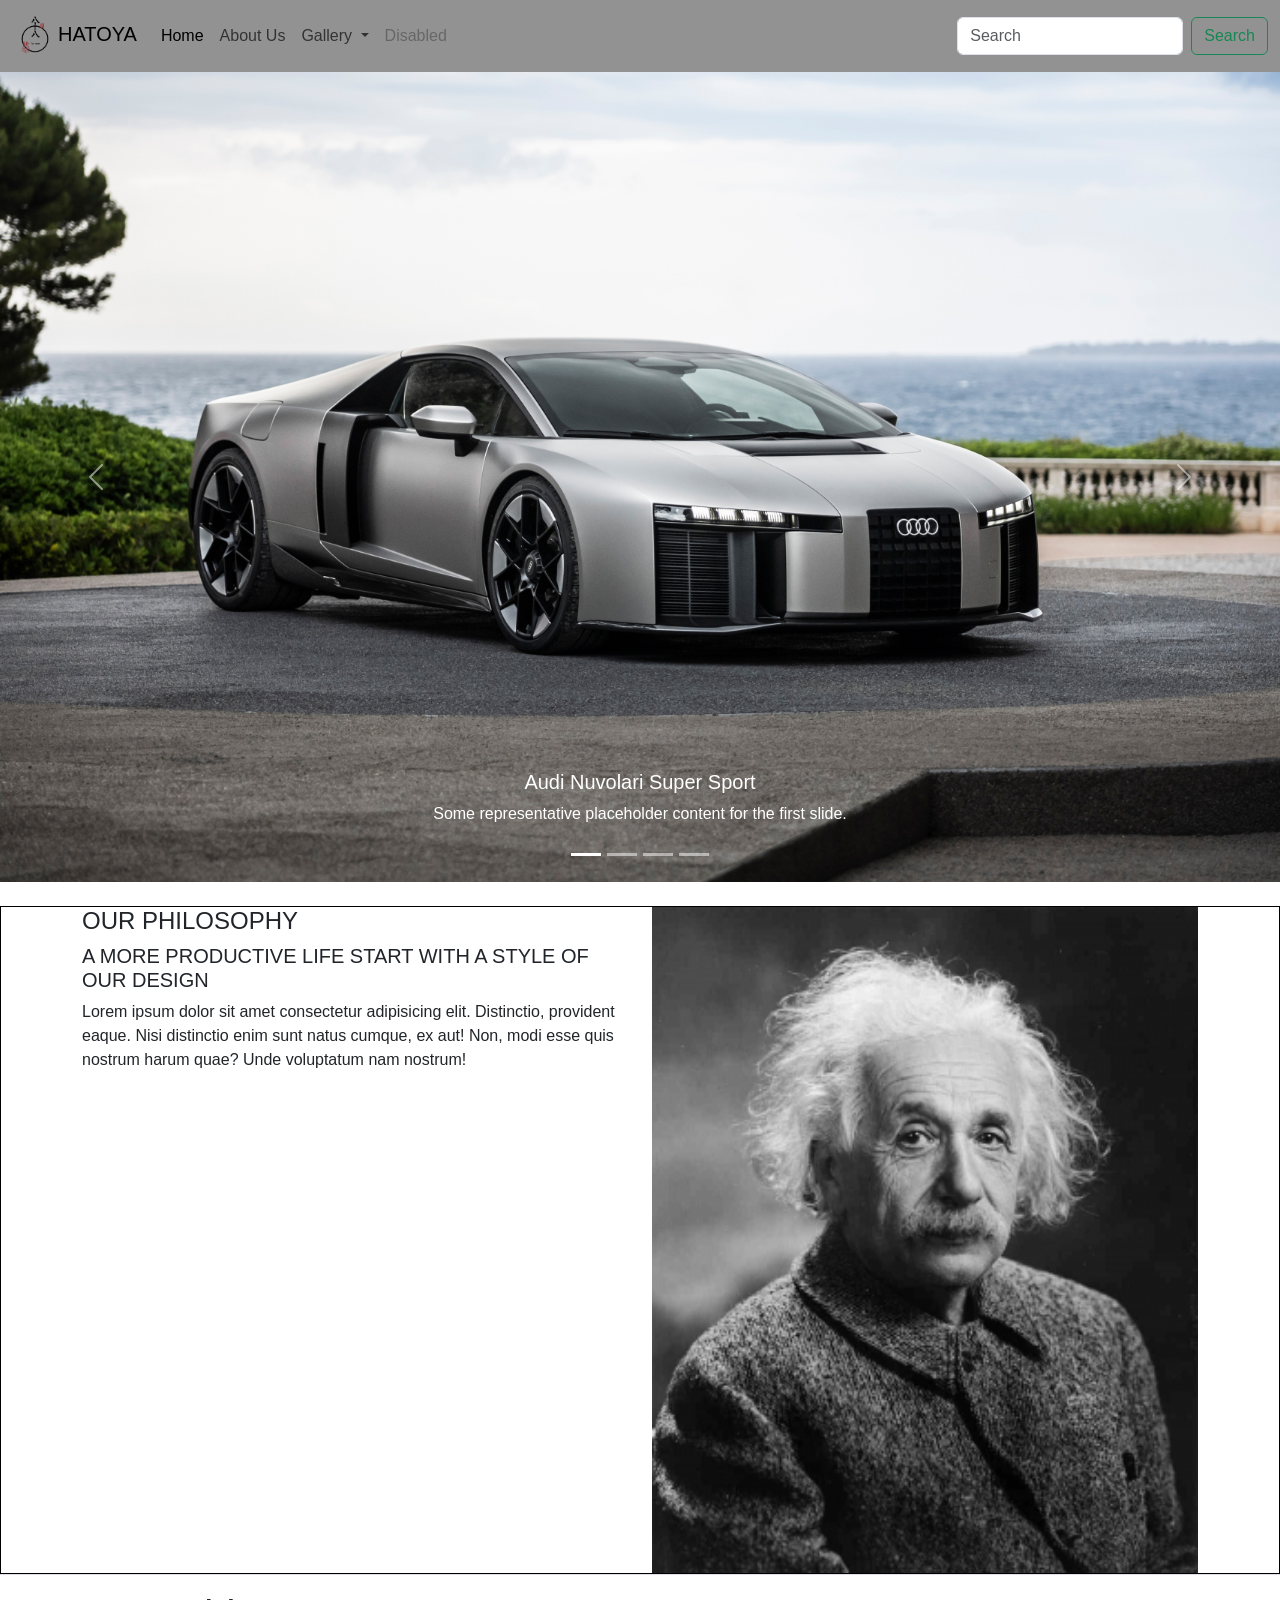
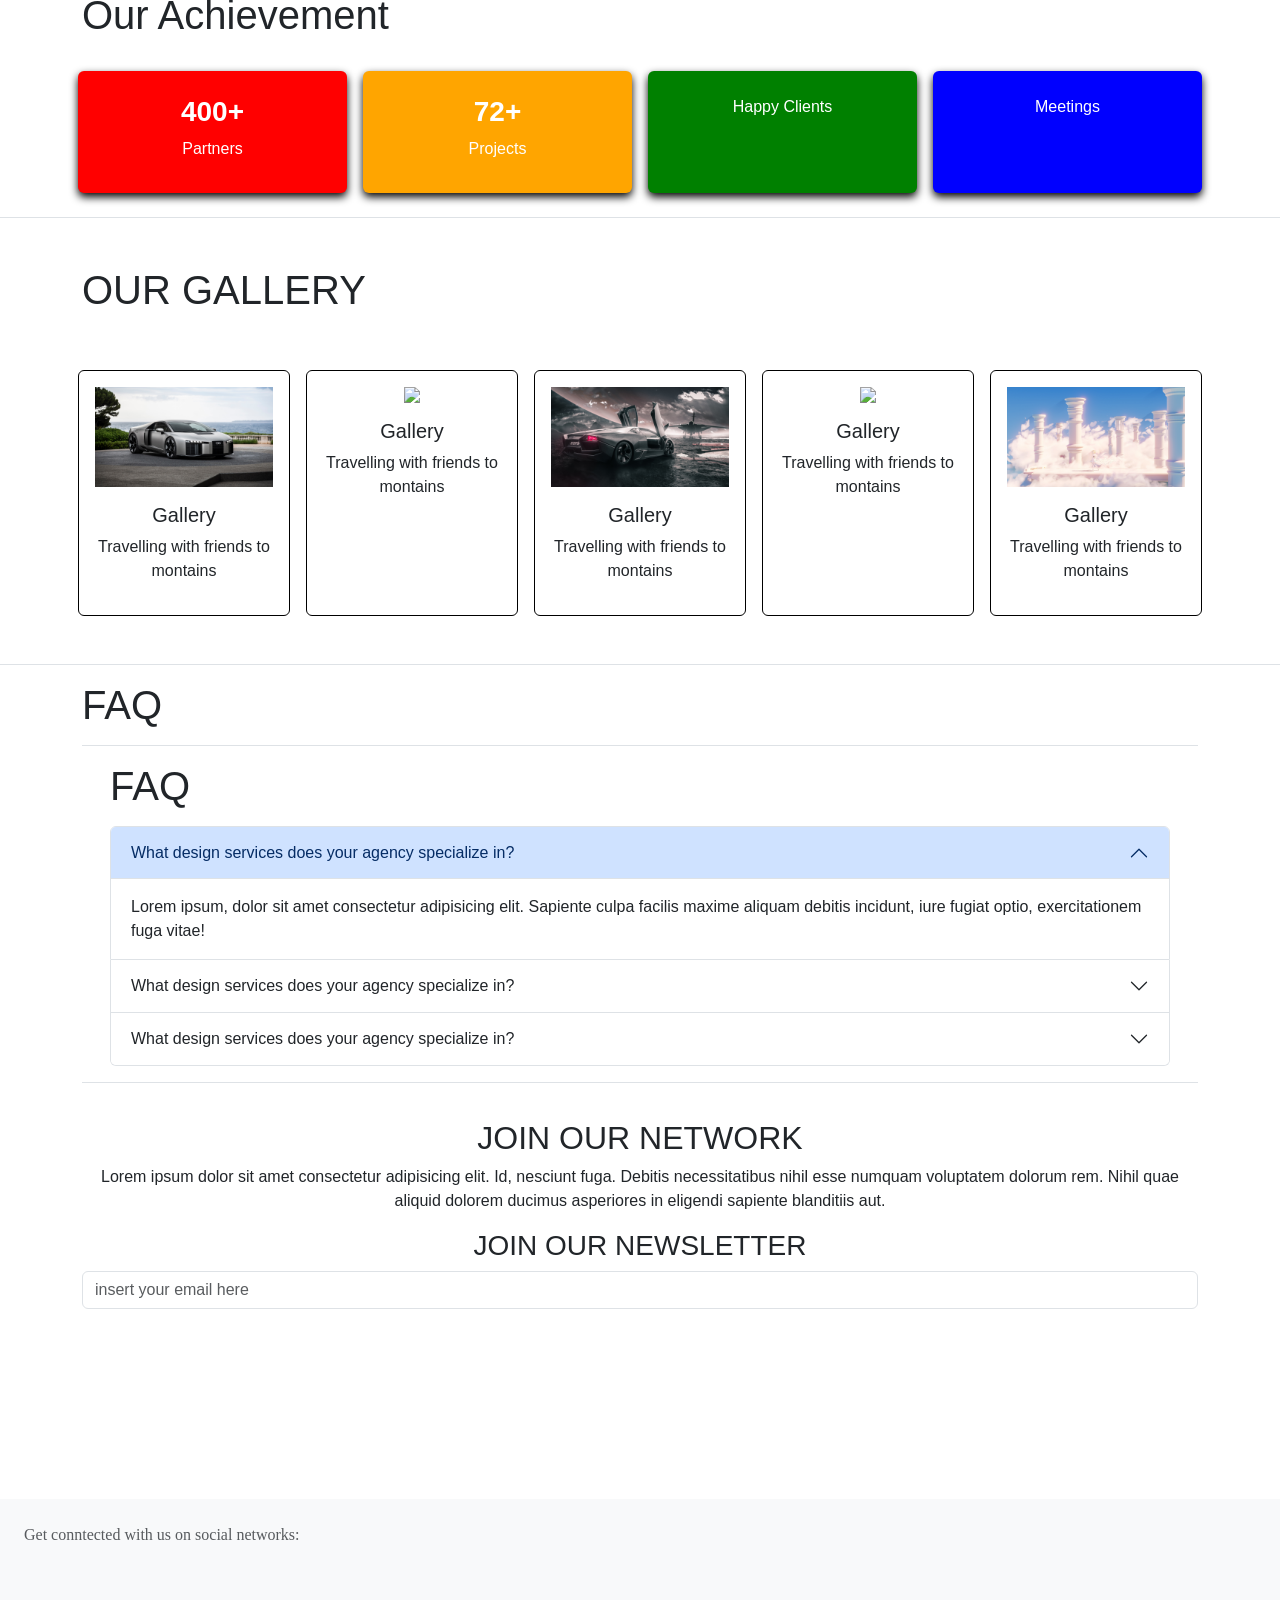
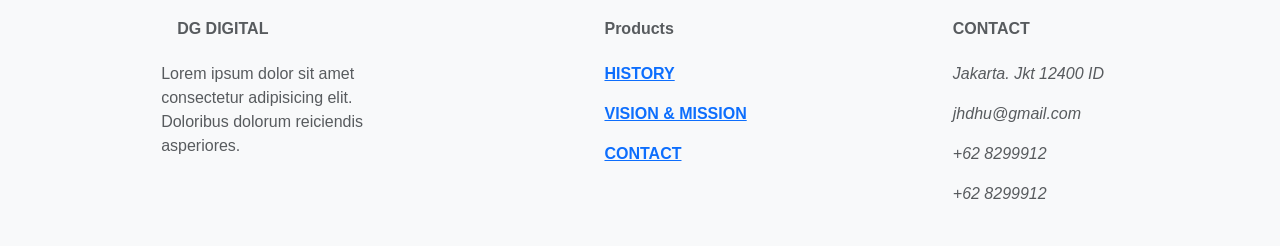
==== Project-CompanyProfile-Bootstrap/index.html @ 3f8c7342 "Add files via upload first commit bootstraps ppkdju" ====
<!doctype html>
<html lang="en">
  <head>
    <meta charset="UTF-8" />
    <meta name="viewport" content="width=device-width, initial-scale=1.0" />
    <title>Hatoya</title>
    <link
      rel="stylesheet"
      href="https://cdn.jsdelivr.net/npm/bootstrap@5.3.8/dist/css/bootstrap.min.css"
    />
    <link rel="icon" href="image/Hatoya_Logo-removebg-preview.png" />
    <link rel="stylesheet" href="CSS/style.css" />
    <script
      src="https://kit.fontawesome.com/2e8c644617.js"
      crossorigin="anonymous"
    ></script>
    <style>
      @import url('https://fonts.googleapis.com/css2?family=Geist+Pixel&display=swap');
    </style>
  </head>

  <body>
    <!-- Navbar -->
    <section>
      <nav class="bg-color navbar navbar-expand-lg sticky-top">
        <div class="container-fluid">
          <a class="navbar-brand" href="#"
            ><img
              src="image/Hatoya_Logo-removebg-preview.png"
              width="46px"
              alt=""
            />HATOYA</a
          >
          <button
            class="navbar-toggler"
            type="button"
            data-bs-toggle="collapse"
            data-bs-target="#navbarSupportedContent"
            aria-controls="navbarSupportedContent"
            aria-expanded="false"
            aria-label="Toggle navigation"
          >
            <span class="navbar-toggler-icon"></span>
          </button>
          <div class="collapse navbar-collapse" id="navbarSupportedContent">
            <ul class="navbar-nav me-auto mb-2 mb-lg-0">
              <li class="nav-item">
                <a class="nav-link active" aria-current="page" href="#">Home</a>
              </li>
              <li class="nav-item">
                <a class="nav-link" href="#">About Us</a>
              </li>
              <li class="nav-item dropdown">
                <a
                  class="nav-link dropdown-toggle"
                  href="#"
                  role="button"
                  data-bs-toggle="dropdown"
                  aria-expanded="false"
                >
                  Gallery
                </a>
                <ul class="dropdown-menu">
                  <li><a class="dropdown-item" href="#">History</a></li>
                  <li>
                    <a class="dropdown-item" href="#">Vision and Mission</a>
                  </li>
                  <li><hr class="dropdown-divider" /></li>
                  <li>
                    <a class="dropdown-item" href="#">Something else here</a>
                  </li>
                </ul>
              </li>
              <li class="nav-item">
                <a class="nav-link disabled" aria-disabled="true">Disabled</a>
              </li>
            </ul>
            <form class="d-flex" role="search">
              <input
                class="form-control me-2"
                type="search"
                placeholder="Search"
                aria-label="Search"
              />
              <button class="btn btn-outline-success" type="submit">
                Search
              </button>
            </form>
          </div>
        </div>
      </nav>
    </section>

    <!-- Coursel -->
    <section>
      <div id="carouselExampleCaptions" class="carousel slide">
        <div class="carousel-indicators">
          <button
            type="button"
            data-bs-target="#carouselExampleCaptions"
            data-bs-slide-to="0"
            class="active"
            aria-current="true"
            aria-label="Slide 1"
          ></button>
          <button
            type="button"
            data-bs-target="#carouselExampleCaptions"
            data-bs-slide-to="1"
            aria-label="Slide 2"
          ></button>
          <button
            type="button"
            data-bs-target="#carouselExampleCaptions"
            data-bs-slide-to="2"
            aria-label="Slide 3"
          ></button>
          <button
            type="button"
            data-bs-target="#carouselExampleCaptions"
            data-bs-slide-to="3"
            aria-label="Slide 4"
          ></button>
        </div>
        <div class="carousel-inner">
          <div class="carousel-item active">
            <img
              src="image/audi-nuvolari-super-3840x2160-26704.jpg"
              class="d-sm-block d-none w-100"
              alt="..."
            />
            <img
              src="image/bugatti-chiron-3840x2160-24117.jpg"
              class="d-block d-md-none w-100"
            />
            <div class="carousel-caption d-none d-md-block">
              <h5>Audi Nuvolari Super Sport</h5>
              <p>
                Some representative placeholder content for the first slide.
              </p>
            </div>
          </div>
          <div class="carousel-item">
            <img
              src="image/lamborghini-reventon-jet-fighter-3840x2160-73.jpg"
              class="d-sm-block d-none w-100"
              alt="..."
            />
            <div class="carousel-caption d-none d-md-block">
              <h5>Bugatti Chiron Super Sport</h5>
              <p>
                Some representative placeholder content for the second slide.
              </p>
            </div>
          </div>
          <div class="carousel-item">
            <img
              src="image/porsche-911-targa-4-3840x2160-26745.jpg"
              class="d-block w-100"
              alt="..."
            />
            <div class="carousel-caption d-none d-md-block">
              <h5>Porsche 911 Targa 4 GTS</h5>
              <p>
                Some representative placeholder content for the third slide.
              </p>
            </div>
          </div>
          <div class="carousel-item">
            <img
              src="image/lamborghini-reventon-jet-fighter-3840x2160-73.jpg"
              class="d-block w-100"
              alt="..."
            />
            <div class="carousel-caption d-none d-md-block">
              <h5>Lamborghini Reventon Jet Fighter</h5>
              <p>
                Some representative placeholder content for the third slide.
              </p>
            </div>
          </div>
        </div>
        <button
          class="carousel-control-prev"
          type="button"
          data-bs-target="#carouselExampleCaptions"
          data-bs-slide="prev"
        >
          <span class="carousel-control-prev-icon" aria-hidden="true"></span>
          <span class="visually-hidden">Previous</span>
        </button>
        <button
          class="carousel-control-next"
          type="button"
          data-bs-target="#carouselExampleCaptions"
          data-bs-slide="next"
        >
          <span class="carousel-control-next-icon" aria-hidden="true"></span>
          <span class="visually-hidden">Next</span>
        </button>
      </div>
    </section>
    <br />

    <!-- Cards -->
    <!-- <div class="col-12">
       <div class="row row-cols-1 row-cols-md-2 g-md-4">
         <div class="col">
           <div class="card" >
             <img
               src="image/audi-nuvolari-super-3840x2160-26704.jpg"
               class="card-img-top"
               alt="..."
             />
             <div class="card-body">
               <h5 class="card-title">Audi Nuvolari Super Sport</h5>
               <p class="card-text">
                 This is a longer card with supporting text below as a natural
                 lead-in to additional content. This content is a little bit
                 longer.
               </p>
             </div>
           </div>
         </div>
         <div class="col">
           <div class="card" >
             <img
               src="image/bugatti-chiron-3840x2160-24117.jpg"
               class="card-img-top"
               alt="..."
             />
             <div class="card-body">
               <h5 class="card-title">Bugatti Chiron Super Sport</h5>
               <p class="card-text">
                 This is a longer card with supporting text below as a natural
                 lead-in to additional content. This content is a little bit
                 longer.
               </p>
             </div>
           </div>
         </div>
         <div class="col">
           <div class="card" >
             <img
               src="image/porsche-911-targa-4-3840x2160-26745.jpg"
               class="card-img-top"
               alt="..."
             />
             <div class="card-body">
               <h5 class="card-title">Porsche 911 Targa 4 GTS</h5>
               <p class="card-text">
                 This is a longer card with supporting text below as a natural
                 lead-in to additional content.
               </p>
             </div>
           </div>
         </div>
         <div class="col">
           <div class="card" >
             <img
               src="image/lamborghini-reventon-jet-fighter-3840x2160-73.jpg"
               class="card-img-top"
               alt="..."
             />
             <div class="card-body">
               <h5 class="card-title">Lamborghini Reventon Jet Fighter</h5>
               <p class="card-text">
                 This is a longer card with supporting text below as a natural
                 lead-in to additional content.
               </p>
             </div>
           </div>
         </div>
       </div>
     </div>
    <br /> -->

    <!-- Pylosophy -->
    <section>
      <div id="pilosopi" class="col-12 border border-black">
        <div class="container">
          <div class="row">
            <div class="col-6">
              <h4>OUR PHILOSOPHY</h4>
              <h5>A MORE PRODUCTIVE LIFE START WITH A STYLE OF OUR DESIGN</h5>
              <p>
                Lorem ipsum dolor sit amet consectetur adipisicing elit.
                Distinctio, provident eaque. Nisi distinctio enim sunt natus
                cumque, ex aut! Non, modi esse quis nostrum harum quae? Unde
                voluptatum nam nostrum!
              </p>
            </div>
            <div class="col-6">
              <img src="image/Albert Enstein.jpg" class="w-100" />
            </div>
          </div>
        </div>
      </div>
    </section>

    <!-- partner -->
    <section>
      <div class="col-12 p-3 border-top border-bottom">
        <div class="container">
          <div class="row">
            <div class="col-12 mb-3">
              <h1>Our Achievement</h1>
            </div>
            <div class="box-team-1 col-md rounded m-md-2 my-2">
              <h3><i class="fa fa-user"></i></h3>
              <h3 class="counter-item" style="--target: 400"></h3>
              <p>Partners</p>
            </div>
            <div class="box-team-2 col-md rounded m-md-2 my-2">
              <h3><i class="fa fa-check"></i></h3>
              <h3 class="counter-item" style="--target: 72"></h3>
              <p>Projects</p>
            </div>
            <div class="box-team-3 col-md rounded m-md-2 my-2">
              <h3><i class="fa fa-smile-o"></i></h3>
              <h3></h3>
              <p>Happy Clients</p>
            </div>
            <div class="box-team-4 col-md rounded m-md-2 my-2">
              <h3><i class="fa fa-coffee"></i></h3>
              <h3></h3>
              <p>Meetings</p>
            </div>
          </div>
        </div>
      </div>
    </section>

    <!-- Gallery -->
    <section>
      <div id="gallery" class="col-12 my-5">
        <div class="container">
          <div class="row">
            <div class="col-12 mb-5">
              <h1>OUR GALLERY</h1>
            </div>
            <div
              class="col-md col-sm-4 my-md-0 my-2 mx-sm-2 p-3 border border-black rounded text-center"
              data-bs-toggle="modal"
              style="cursor: pointer"
              data-bs-target="#gallery1"
            >
              <img
                src="image/audi-nuvolari-super-3840x2160-26704.jpg"
                class="w-100 mb-3"
              />
              <h5>Gallery</h5>
              <p>Travelling with friends to montains</p>
            </div>

            <div
              class="col-md col-sm-4 my-md-0 my-2 mx-sm-2 p-3 border border-black rounded text-center"
              data-bs-toggle="modal"
              style="cursor: pointer"
              data-bs-target="#exampleModal"
            >
              <img
                src="image/bugatti-chiron-3840x2160-24117.jpg"
                class="w-100 mb-3"
              />
              <h5>Gallery</h5>
              <p>Travelling with friends to montains</p>
              <!-- <button type="button" class="btn btn-primary" data-bs-toggle="modal" data-bs-target="exampleModal"></button> -->
            </div>

            <div
              class="col-md col-sm-4 my-md-0 my-2 mx-sm-2 p-3 border border-black rounded text-center"
              data-bs-toggle="modal"
              style="cursor: pointer"
              data-bs-target="#exampleModal"
            >
              <img
                src="image/lamborghini-reventon-jet-fighter-3840x2160-73.jpg"
                class="w-100 mb-3"
              />
              <h5>Gallery</h5>
              <p>Travelling with friends to montains</p>
            </div>

            <div
              class="col-md col-sm-4 my-md-0 my-2 mx-sm-2 p-3 border border-black rounded text-center"
              data-bs-toggle="modal"
              style="cursor: pointer"
              data-bs-target="#exampleModal"
            >
              <img
                src="image/porsche-911-targa-4-3840x2160-26745.jpg"
                class="w-100 mb-3"
              />
              <h5>Gallery</h5>
              <p>Travelling with friends to montains</p>
            </div>

            <div
              class="col-md col-sm-4 my-md-0 my-2 mx-sm-2 p-3 border border-black rounded text-center"
              data-bs-toggle="modal"
              style="cursor: pointer"
              data-bs-target="#exampleModal"
            >
              <img
                src="image/genshin-impact-lumine-5k-8k-3840x2160-5163.jpg"
                class="w-100 mb-3"
              />
              <h5>Gallery</h5>
              <p>Travelling with friends to montains</p>
            </div>

            <!-- Modal -->
            <div
              class="modal fade"
              id="gallery1"
              tabindex="-1"
              aria-labelledby="exampleModalLabel"
              aria-hidden="true"
            >
              <div class="modal-dialog">
                <div class="modal-content">
                  <div class="modal-header">
                    <h1 class="modal-title fs-5" id="exampleModalLabel">
                      Genshin Impact
                    </h1>
                    <button
                      type="button"
                      class="btn-close"
                      data-bs-dismiss="modal"
                      aria-label="Close"
                    ></button>
                  </div>
                  <div class="modal-body">
                    <img
                      src="image/audi-nuvolari-super-3840x2160-26704.jpg"
                      class="w-100 mb-3"
                    />
                  </div>
                  <div class="modal-footer">
                    <button
                      type="button"
                      class="btn btn-secondary"
                      data-bs-dismiss="modal"
                    >
                      Close
                    </button>
                    <button type="button" class="btn btn-primary">
                      Save changes
                    </button>
                  </div>
                </div>
              </div>
            </div>
          </div>
        </div>
      </div>
    </section>

    <div class="col-12 p-3 border-top border-buttom">
      <div class="container">
        <div class="row">
          <h1 class="mb-3">FAQ</h1>
          <div class="accordion" id="faqAccordion">
            <!-- accordion 1 -->
            <div class="col-12 p-3 border-top border-bottom">
              <div class="container">
                <div class="row">
                  <h1 class="mb-3">FAQ</h1>
                  <!-- ID Utama: faqAccordion -->
                  <div class="accordion" id="faqAccordion">
                    <!-- accordion 1 -->
                    <div class="accordion-item">
                      <h2 class="accordion-header" id="header1">
                        <!-- data-bs-target harus pakai # dan mengarah ke id kontennya -->
                        <button
                          class="accordion-button"
                          type="button"
                          data-bs-toggle="collapse"
                          data-bs-target="#collapse1"
                          aria-expanded="true"
                          aria-controls="collapse1"
                        >
                          What design services does your agency specialize in?
                        </button>
                      </h2>
                      <!-- Tag h2 ditutup dulu di atas, baru konten collapse ditaruh di bawahnya -->
                      <div
                        id="collapse1"
                        class="accordion-collapse collapse show"
                        aria-labelledby="header1"
                        data-bs-parent="#faqAccordion"
                      >
                        <div class="accordion-body">
                          Lorem ipsum, dolor sit amet consectetur adipisicing
                          elit. Sapiente culpa facilis maxime aliquam debitis
                          incidunt, iure fugiat optio, exercitationem fuga
                          vitae!
                        </div>
                      </div>
                    </div>

                    <!-- accordion 2 -->
                    <div class="accordion-item">
                      <h2 class="accordion-header" id="header2">
                        <button
                          class="accordion-button collapsed"
                          type="button"
                          data-bs-toggle="collapse"
                          data-bs-target="#collapse2"
                          aria-expanded="false"
                          aria-controls="collapse2"
                        >
                          What design services does your agency specialize in?
                        </button>
                      </h2>
                      <div
                        id="collapse2"
                        class="accordion-collapse collapse"
                        aria-labelledby="header2"
                        data-bs-parent="#faqAccordion"
                      >
                        <div class="accordion-body">
                          Lorem ipsum, dolor sit amet consectetur adipisicing
                          elit. Sapiente culpa facilis maxime aliquam debitis
                          incidunt, iure fugiat optio, exercitationem fuga
                          vitae!
                        </div>
                      </div>
                    </div>

                    <!-- accordion 3 -->
                    <div class="accordion-item">
                      <h2 class="accordion-header" id="header3">
                        <button
                          class="accordion-button collapsed"
                          type="button"
                          data-bs-toggle="collapse"
                          data-bs-target="#collapse3"
                          aria-expanded="false"
                          aria-controls="collapse3"
                        >
                          What design services does your agency specialize in?
                        </button>
                      </h2>
                      <div
                        id="collapse3"
                        class="accordion-collapse collapse"
                        aria-labelledby="header3"
                        data-bs-parent="#faqAccordion"
                      >
                        <div class="accordion-body">
                          Lorem ipsum, dolor sit amet consectetur adipisicing
                          elit. Sapiente culpa facilis maxime aliquam debitis
                          incidunt, iure fugiat optio, exercitationem fuga
                          vitae!
                        </div>
                      </div>
                    </div>
                  </div>
                </div>
              </div>
            </div>
            <!-- accordion 3 end -->
          </div>
        </div>
      </div>
    </div>

    <section>
      <div class="col-12 parallax text-center">
        <div class="container">
          <div class="row">
            <h2>JOIN OUR NETWORK</h2>
            <p>
              Lorem ipsum dolor sit amet consectetur adipisicing elit. Id,
              nesciunt fuga. Debitis necessitatibus nihil esse numquam
              voluptatem dolorum rem. Nihil quae aliquid dolorem ducimus
              asperiores in eligendi sapiente blanditiis aut.
            </p>
          </div>
          <div class="col-md-12 offset-m-3">
            <form action="" method="post" name="mail">
              <h3>JOIN OUR NEWSLETTER</h3>
              <input
                type="text"
                class="form-control"
                placeholder="insert your email here"
              />
            </form>
          </div>
        </div>
      </div>
    </section>

    <footer class="text-center text-lg-start bg-body-tertiary text-muted">
      <section
        class="d-flex justify-content-center justify-content-lg-between p-4 border-buttom"
      >
        <div class="me-5 d-none d-lg-block">
          <span style="font-family: monserrat"
            >Get conntected with us on social networks:</span
          >
        </div>
        <div>
          <a
            href="https://www.facebook.com"
            class="me-4 text-reset text-decoration-none"
          >
            <i class="fa-brands fa-facebook"></i>
          </a>
          <a
            href="https://www.facebook.com"
            class="me-4 text-reset text-decoration-none"
          >
            <i class="fa-brands fa-facebook"></i>
          </a>
          <a
            href="https://www.facebook.com"
            class="me-4 text-reset text-decoration-none"
          >
            <i class="fa-brands fa-facebook"></i>
          </a>
          <a
            href="https://www.facebook.com"
            class="me-4 text-reset text-decoration-none"
          >
            <i class="fa-brands fa-facebook"></i>
          </a>
        </div>
      </section>
      <section>
        <div class="container txt-center text-md-start mt-5">
          <div class="row mt-3">
            <div class="col-md-3 col-lg-4 col-xl-3 mx-auto mb-4">
              <h6 class="text-uppercase fw-bold mb-4">
                <i class="fas fa-game me-3"></i>DG Digital
              </h6>
              <p>
                Lorem ipsum dolor sit amet consectetur adipisicing elit.
                Doloribus dolorum reiciendis asperiores.
              </p>
            </div>
            <div class="col-ms-2 col-lg-2 col-xl-2 mx-auto mb-4">
              <h6 class="text-reset fw-bold mb-4">Products</h6>
              <p>
                <a href="History.html" class="text-uppercase fw-bold mb-4"
                  >History</a
                >
              </p>
              <p>
                <a href="vision.html" class="text-uppercase fw-bold mb-4"
                  >Vision & Mission</a
                >
              </p>
              <p>
                <a href="contact.html" class="text-uppercase fw-bold mb-4"
                  >Contact</a
                >
              </p>
            </div>
            <!-- LINK -->
            <div class="col-ms-2 col-lg-2 col-xl-2 mx-auto mb-4">
              <h6 class="text-uppercase fw-bold mb-4">contact</h6>
              <p><i class="fast fa-home me">Jakarta. Jkt 12400 ID</i></p>
              <p><i class="fas fa-envelope me">jhdhu@gmail.com</i></p>
              <p><i class="fas-solid fa-phone me">+62 8299912</i></p>
              <p><i class="fas fa-print">+62 8299912</i></p>
            </div>
          </div>
        </div>
      </section>
    </footer>
  </body>
  <script src="https://cdn.jsdelivr.net/npm/bootstrap@5.3.8/dist/js/bootstrap.bundle.min.js"></script>
</html>
---- Project-CompanyProfile-Bootstrap/CSS/style.css ----
@property --num {
  syntax: '<integer>';
  initial-value: 0;
  inherits: false;
}

.counter {
  font-weight: bold;
  animation: count 4s forwards ease-in-out;
  counter-reset: num var(--num);
}

.counter-item {
  font-weight: bold;
  animation: count var(--time, 7s) forwards ease-in-out;
  counter-reset: num var(--num);
}

.counter-item::before {
  content: counter(num);
}

.counter-item::after {
  content: '+';
}

@keyframes count {
  to {
    --num: var(--target);
  }
}

body {
  font-family: 'Geist Pixel', sans-serif;
}

.bg-color {
  background-color: rgba(111, 112, 111, 0.76);
}

/* --- Efek Parallax --- */
.parallax {
  background-image: url('../image/genshin-impact-lumine-5k-8k-3840x2160-5163.jpg');
  min-height: 400px; /* Tinggi ditambah agar efek parallax terlihat */
  background-attachment: fixed;
  background-position: center;
  background-repeat: no-repeat;
  background-size: cover;
  padding: 20px;
}

.carousel-item img {
  height: 90vh;
  object-fit: cover;
}

.box-team-1 {
  box-shadow: 0 4px 8px 0 rgba(0, 0, 0, 2);
  padding: 16px;
  text-align: center;
  background-color: red;
  color: white;
}

.box-team-2 {
  box-shadow: 0 4px 8px 0 rgba(0, 0, 0, 2);
  padding: 16px;
  text-align: center;
  background-color: orange;
  color: white;
}

.box-team-3 {
  box-shadow: 0 4px 8px 0 rgba(0, 0, 0, 2);
  padding: 16px;
  text-align: center;
  background-color: green;
  color: white;
}

.box-team-4 {
  box-shadow: 0 4px 8px 0 rgba(0, 0, 0, 2);
  padding: 16px;
  text-align: center;
  background-color: blue;
  color: white;
}
@font-face {
  font-family: monsserat;
  src: url(../font/Montserrat-Italic-VariableFont_wght.ttf);
}
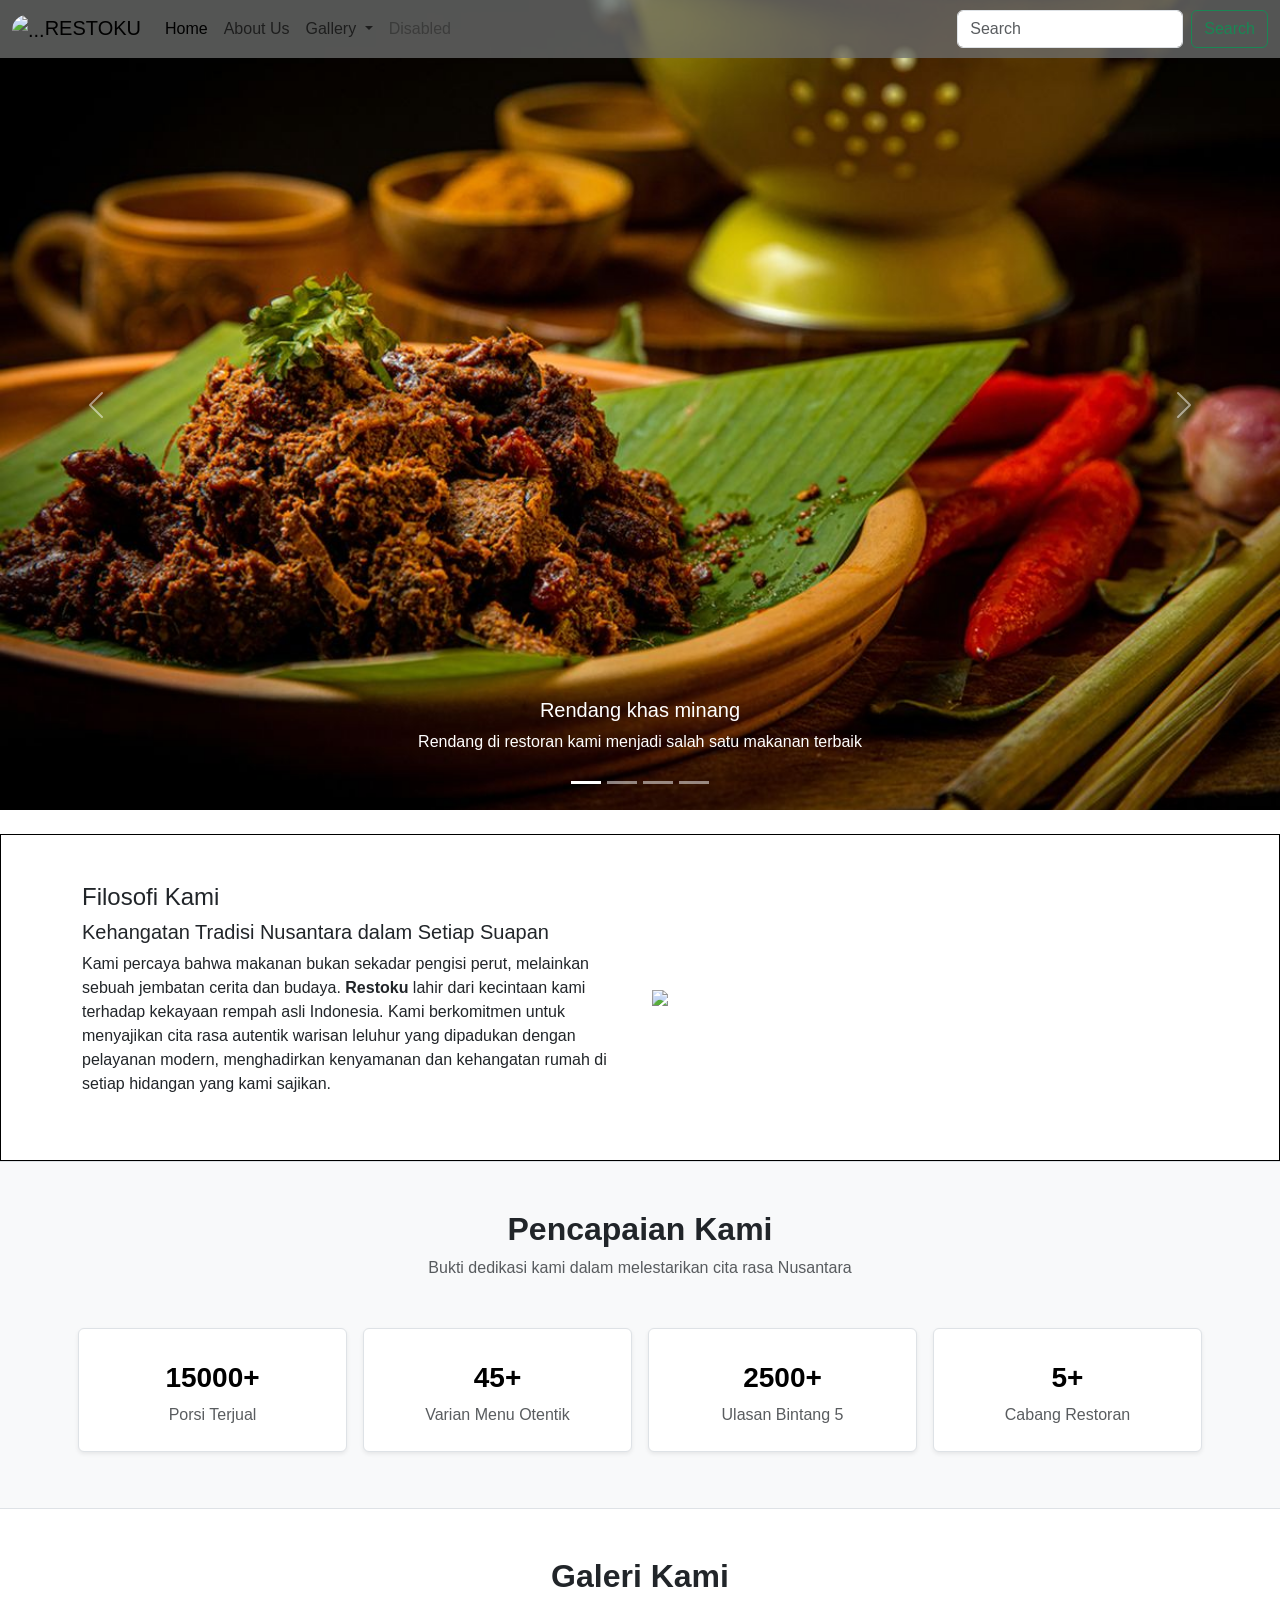
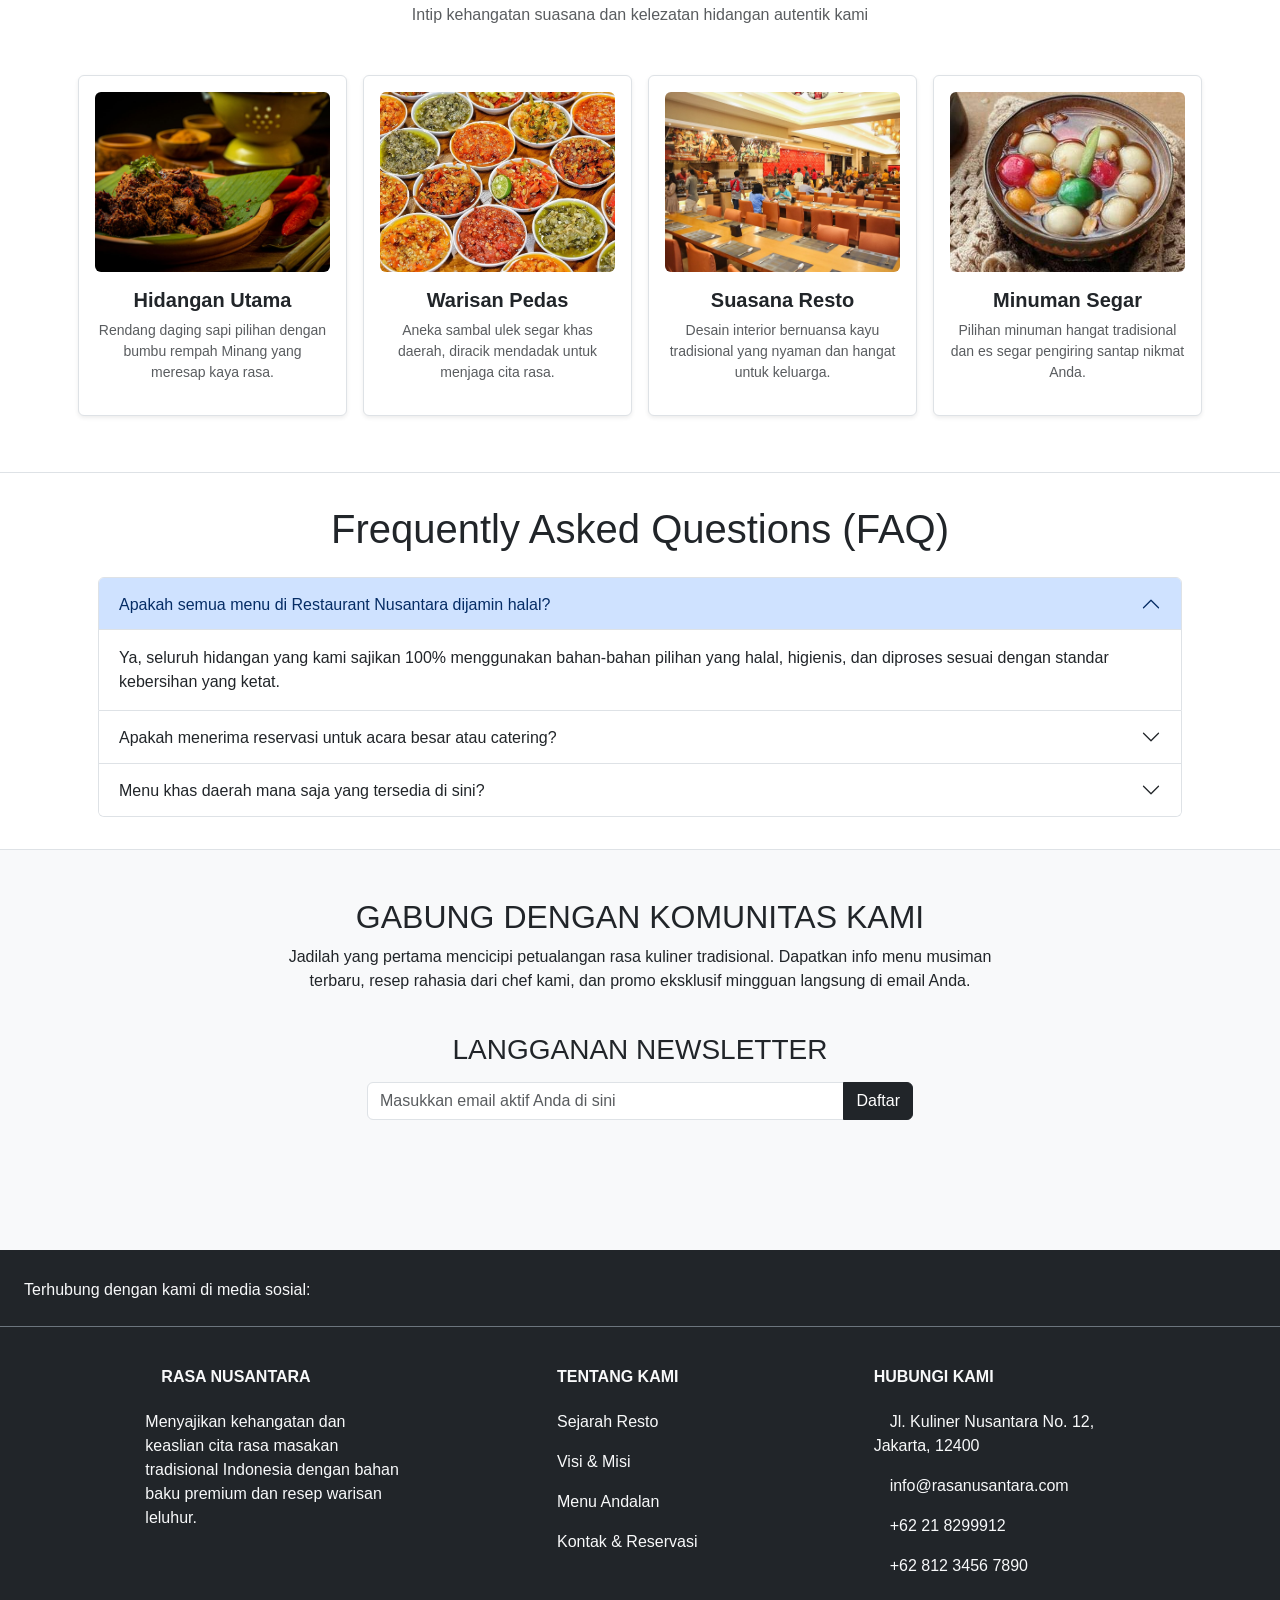
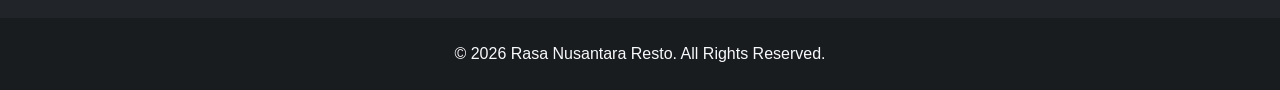
==== commit fe07c52d: "boostraps day2 ppkd-jakut" ====
--- a/Project-CompanyProfile-Bootstrap/index.html
+++ b/Project-CompanyProfile-Bootstrap/index.html
@@ -3,33 +3,34 @@
   <head>
     <meta charset="UTF-8" />
     <meta name="viewport" content="width=device-width, initial-scale=1.0" />
-    <title>Hatoya</title>
+    <title>Restoku</title>
     <link
       rel="stylesheet"
       href="https://cdn.jsdelivr.net/npm/bootstrap@5.3.8/dist/css/bootstrap.min.css"
     />
-    <link rel="icon" href="image/Hatoya_Logo-removebg-preview.png" />
+    <link rel="icon" href="image/RESTOKU-LOGO.png" />
     <link rel="stylesheet" href="CSS/style.css" />
     <script
       src="https://kit.fontawesome.com/2e8c644617.js"
       crossorigin="anonymous"
     ></script>
     <style>
-      @import url('https://fonts.googleapis.com/css2?family=Geist+Pixel&display=swap');
+      @import url("https://fonts.googleapis.com/css2?family=Geist+Pixel&display=swap");
     </style>
   </head>
 
   <body>
     <!-- Navbar -->
     <section>
-      <nav class="bg-color navbar navbar-expand-lg sticky-top">
+      <nav class="bg-color navbar navbar-expand-lg fixed-top">
         <div class="container-fluid">
           <a class="navbar-brand" href="#"
             ><img
-              src="image/Hatoya_Logo-removebg-preview.png"
+              src="image/RESTOKU-LOGO.png"
               width="46px"
-              alt=""
-            />HATOYA</a
+              style="border-radius: 100px"
+              alt="..."
+            />RESTOKU</a
           >
           <button
             class="navbar-toggler"
@@ -67,7 +68,7 @@
                   </li>
                   <li><hr class="dropdown-divider" /></li>
                   <li>
-                    <a class="dropdown-item" href="#">Something else here</a>
+                    <a class="dropdown-item" href="">Something else here</a>
                   </li>
                 </ul>
               </li>
@@ -125,57 +126,44 @@
         <div class="carousel-inner">
           <div class="carousel-item active">
             <img
-              src="image/audi-nuvolari-super-3840x2160-26704.jpg"
+              src="image/rendang.jpg"
               class="d-sm-block d-none w-100"
               alt="..."
             />
-            <img
+            <!-- <img
               src="image/bugatti-chiron-3840x2160-24117.jpg"
               class="d-block d-md-none w-100"
-            />
+            /> -->
             <div class="carousel-caption d-none d-md-block">
-              <h5>Audi Nuvolari Super Sport</h5>
-              <p>
-                Some representative placeholder content for the first slide.
-              </p>
+              <h5>Rendang khas minang</h5>
+              <p>Rendang di restoran kami menjadi salah satu makanan terbaik</p>
             </div>
           </div>
           <div class="carousel-item">
             <img
-              src="image/lamborghini-reventon-jet-fighter-3840x2160-73.jpg"
+              src="image/soto-ayam.png"
               class="d-sm-block d-none w-100"
               alt="..."
             />
             <div class="carousel-caption d-none d-md-block">
-              <h5>Bugatti Chiron Super Sport</h5>
+              <h5>Soto Ayam</h5>
+              <p>Soto Ayam menjadi salah satu signature restoran kami</p>
+            </div>
+          </div>
+          <div class="carousel-item">
+            <img src="image/nasiuy.png" class="d-block w-100" alt="..." />
+            <div class="carousel-caption d-none d-md-block">
+              <h5>Nasi Goreng</h5>
+              <p>Nasi Goreng dengan cita rasa khas nusantara</p>
+            </div>
+          </div>
+          <div class="carousel-item">
+            <img src="image/gado-gado.png" class="d-block w-100" alt="..." />
+            <div class="carousel-caption d-none d-md-block">
+              <h5>Gado-Godo</h5>
               <p>
-                Some representative placeholder content for the second slide.
-              </p>
-            </div>
-          </div>
-          <div class="carousel-item">
-            <img
-              src="image/porsche-911-targa-4-3840x2160-26745.jpg"
-              class="d-block w-100"
-              alt="..."
-            />
-            <div class="carousel-caption d-none d-md-block">
-              <h5>Porsche 911 Targa 4 GTS</h5>
-              <p>
-                Some representative placeholder content for the third slide.
-              </p>
-            </div>
-          </div>
-          <div class="carousel-item">
-            <img
-              src="image/lamborghini-reventon-jet-fighter-3840x2160-73.jpg"
-              class="d-block w-100"
-              alt="..."
-            />
-            <div class="carousel-caption d-none d-md-block">
-              <h5>Lamborghini Reventon Jet Fighter</h5>
-              <p>
-                Some representative placeholder content for the third slide.
+                Gado-Gado di restoran kami mendapat sebagai gado-gado terbaik di
+                indonesia
               </p>
             </div>
           </div>
@@ -202,96 +190,26 @@
     </section>
     <br />
 
-    <!-- Cards -->
-    <!-- <div class="col-12">
-       <div class="row row-cols-1 row-cols-md-2 g-md-4">
-         <div class="col">
-           <div class="card" >
-             <img
-               src="image/audi-nuvolari-super-3840x2160-26704.jpg"
-               class="card-img-top"
-               alt="..."
-             />
-             <div class="card-body">
-               <h5 class="card-title">Audi Nuvolari Super Sport</h5>
-               <p class="card-text">
-                 This is a longer card with supporting text below as a natural
-                 lead-in to additional content. This content is a little bit
-                 longer.
-               </p>
-             </div>
-           </div>
-         </div>
-         <div class="col">
-           <div class="card" >
-             <img
-               src="image/bugatti-chiron-3840x2160-24117.jpg"
-               class="card-img-top"
-               alt="..."
-             />
-             <div class="card-body">
-               <h5 class="card-title">Bugatti Chiron Super Sport</h5>
-               <p class="card-text">
-                 This is a longer card with supporting text below as a natural
-                 lead-in to additional content. This content is a little bit
-                 longer.
-               </p>
-             </div>
-           </div>
-         </div>
-         <div class="col">
-           <div class="card" >
-             <img
-               src="image/porsche-911-targa-4-3840x2160-26745.jpg"
-               class="card-img-top"
-               alt="..."
-             />
-             <div class="card-body">
-               <h5 class="card-title">Porsche 911 Targa 4 GTS</h5>
-               <p class="card-text">
-                 This is a longer card with supporting text below as a natural
-                 lead-in to additional content.
-               </p>
-             </div>
-           </div>
-         </div>
-         <div class="col">
-           <div class="card" >
-             <img
-               src="image/lamborghini-reventon-jet-fighter-3840x2160-73.jpg"
-               class="card-img-top"
-               alt="..."
-             />
-             <div class="card-body">
-               <h5 class="card-title">Lamborghini Reventon Jet Fighter</h5>
-               <p class="card-text">
-                 This is a longer card with supporting text below as a natural
-                 lead-in to additional content.
-               </p>
-             </div>
-           </div>
-         </div>
-       </div>
-     </div>
-    <br /> -->
-
     <!-- Pylosophy -->
     <section>
-      <div id="pilosopi" class="col-12 border border-black">
+      <div id="pilosopi" class="col-12 border border-black py-5">
         <div class="container">
-          <div class="row">
+          <div class="row align-items-center">
             <div class="col-6">
-              <h4>OUR PHILOSOPHY</h4>
-              <h5>A MORE PRODUCTIVE LIFE START WITH A STYLE OF OUR DESIGN</h5>
+              <h4>Filosofi Kami</h4>
+              <h5>Kehangatan Tradisi Nusantara dalam Setiap Suapan</h5>
               <p>
-                Lorem ipsum dolor sit amet consectetur adipisicing elit.
-                Distinctio, provident eaque. Nisi distinctio enim sunt natus
-                cumque, ex aut! Non, modi esse quis nostrum harum quae? Unde
-                voluptatum nam nostrum!
+                Kami percaya bahwa makanan bukan sekadar pengisi perut,
+                melainkan sebuah jembatan cerita dan budaya.
+                <strong>Restoku</strong> lahir dari kecintaan kami terhadap
+                kekayaan rempah asli Indonesia. Kami berkomitmen untuk
+                menyajikan cita rasa autentik warisan leluhur yang dipadukan
+                dengan pelayanan modern, menghadirkan kenyamanan dan kehangatan
+                rumah di setiap hidangan yang kami sajikan.
               </p>
             </div>
             <div class="col-6">
-              <img src="image/Albert Enstein.jpg" class="w-100" />
+              <img src="image/RESTOKU-LOGO.png" class="w-100" />
             </div>
           </div>
         </div>
@@ -299,378 +217,402 @@
     </section>
 
     <!-- partner -->
+    <!-- achievement -->
     <section>
-      <div class="col-12 p-3 border-top border-bottom">
+      <div class="col-12 p-5 border-top border-bottom bg-light">
         <div class="container">
-          <div class="row">
-            <div class="col-12 mb-3">
-              <h1>Our Achievement</h1>
-            </div>
-            <div class="box-team-1 col-md rounded m-md-2 my-2">
-              <h3><i class="fa fa-user"></i></h3>
-              <h3 class="counter-item" style="--target: 400"></h3>
-              <p>Partners</p>
-            </div>
-            <div class="box-team-2 col-md rounded m-md-2 my-2">
-              <h3><i class="fa fa-check"></i></h3>
-              <h3 class="counter-item" style="--target: 72"></h3>
-              <p>Projects</p>
-            </div>
-            <div class="box-team-3 col-md rounded m-md-2 my-2">
-              <h3><i class="fa fa-smile-o"></i></h3>
-              <h3></h3>
-              <p>Happy Clients</p>
-            </div>
-            <div class="box-team-4 col-md rounded m-md-2 my-2">
-              <h3><i class="fa fa-coffee"></i></h3>
-              <h3></h3>
-              <p>Meetings</p>
+          <div class="row text-center">
+            <div class="col-12 mb-4">
+              <h2 class="fw-bold">Pencapaian Kami</h2>
+              <p class="text-muted">
+                Bukti dedikasi kami dalam melestarikan cita rasa Nusantara
+              </p>
+            </div>
+
+            <!-- Tambahkan inline style --target di setiap counter-item -->
+            <div
+              class="box-team-1 col-md rounded m-md-2 my-2 p-4 border bg-white shadow-sm"
+            >
+              <h3 class="text-warning"><i class="fa fa-cutlery"></i></h3>
+              <h3
+                class="counter-item fw-bold"
+                style="color: black; --target: 15000"
+              ></h3>
+              <p class="text-muted mb-0">Porsi Terjual</p>
+            </div>
+
+            <div
+              class="box-team-2 col-md rounded m-md-2 my-2 p-4 border bg-white shadow-sm"
+            >
+              <h3 class="text-warning"><i class="fa fa-book"></i></h3>
+              <h3
+                class="counter-item fw-bold"
+                style="color: black; --target: 45"
+              ></h3>
+              <p class="text-muted mb-0">Varian Menu Otentik</p>
+            </div>
+
+            <div
+              class="box-team-3 col-md rounded m-md-2 my-2 p-4 border bg-white shadow-sm"
+            >
+              <h3 class="text-warning"><i class="fa fa-star"></i></h3>
+              <h3
+                class="counter-item fw-bold"
+                style="color: black; --target: 2500"
+              ></h3>
+              <p class="text-muted mb-0">Ulasan Bintang 5</p>
+            </div>
+
+            <div
+              class="box-team-4 col-md rounded m-md-2 my-2 p-4 border bg-white shadow-sm"
+            >
+              <h3 class="text-warning"><i class="fa fa-map-marker"></i></h3>
+              <h3
+                class="counter-item fw-bold"
+                style="color: black; --target: 5"
+              ></h3>
+              <p class="text-muted mb-0">Cabang Restoran</p>
             </div>
           </div>
         </div>
       </div>
     </section>
 
-    <!-- Gallery -->
+ <!-- Gallery -->
     <section>
       <div id="gallery" class="col-12 my-5">
         <div class="container">
           <div class="row">
-            <div class="col-12 mb-5">
-              <h1>OUR GALLERY</h1>
-            </div>
-            <div
-              class="col-md col-sm-4 my-md-0 my-2 mx-sm-2 p-3 border border-black rounded text-center"
+            <div class="col-12 mb-4 text-center">
+              <h2 class="fw-bold">Galeri Kami</h2>
+              <p class="text-muted">Intip kehangatan suasana dan kelezatan hidangan autentik kami</p>
+            </div>
+            
+            <!-- Kartu 1: Makanan Utama -->
+            <div
+              class="col-lg-3 col-md-6 col-sm-6 my-2 px-2"
               data-bs-toggle="modal"
               style="cursor: pointer"
-              data-bs-target="#gallery1"
-            >
-              <img
-                src="image/audi-nuvolari-super-3840x2160-26704.jpg"
-                class="w-100 mb-3"
-              />
-              <h5>Gallery</h5>
-              <p>Travelling with friends to montains</p>
-            </div>
-
-            <div
-              class="col-md col-sm-4 my-md-0 my-2 mx-sm-2 p-3 border border-black rounded text-center"
+              data-bs-target="#galleryModal1"
+            >
+              <div class="p-3 border rounded text-center bg-white shadow-sm h-100">
+                <img src="image/rendang.jpg" class="w-100 rounded mb-3 object-fit-cover" style="height: 180px;" alt="Rendang Daging" />
+                <h5 class="fw-semibold">Hidangan Utama</h5>
+                <p class="text-muted small">Rendang daging sapi pilihan dengan bumbu rempah Minang yang meresap kaya rasa.</p>
+              </div>
+            </div>
+
+            <!-- Kartu 2: Sambal & Pelengkap -->
+            <div
+              class="col-lg-3 col-md-6 col-sm-6 my-2 px-2"
               data-bs-toggle="modal"
               style="cursor: pointer"
-              data-bs-target="#exampleModal"
-            >
-              <img
-                src="image/bugatti-chiron-3840x2160-24117.jpg"
-                class="w-100 mb-3"
-              />
-              <h5>Gallery</h5>
-              <p>Travelling with friends to montains</p>
-              <!-- <button type="button" class="btn btn-primary" data-bs-toggle="modal" data-bs-target="exampleModal"></button> -->
-            </div>
-
-            <div
-              class="col-md col-sm-4 my-md-0 my-2 mx-sm-2 p-3 border border-black rounded text-center"
+              data-bs-target="#galleryModal2"
+            >
+              <div class="p-3 border rounded text-center bg-white shadow-sm h-100">
+                <img src="image/aneka-sambal1.png" class="w-100 rounded mb-3 object-fit-cover" style="height: 180px;" alt="Aneka Sambal Nusantara" />
+                <h5 class="fw-semibold">Warisan Pedas</h5>
+                <p class="text-muted small">Aneka sambal ulek segar khas daerah, diracik mendadak untuk menjaga cita rasa.</p>
+              </div>
+            </div>
+
+            <!-- Kartu 3: Suasana Restoran -->
+            <div
+              class="col-lg-3 col-md-6 col-sm-6 my-2 px-2"
               data-bs-toggle="modal"
               style="cursor: pointer"
-              data-bs-target="#exampleModal"
-            >
-              <img
-                src="image/lamborghini-reventon-jet-fighter-3840x2160-73.jpg"
-                class="w-100 mb-3"
-              />
-              <h5>Gallery</h5>
-              <p>Travelling with friends to montains</p>
-            </div>
-
-            <div
-              class="col-md col-sm-4 my-md-0 my-2 mx-sm-2 p-3 border border-black rounded text-center"
+              data-bs-target="#galleryModal3"
+            >
+              <div class="p-3 border rounded text-center bg-white shadow-sm h-100">
+                <img src="image/suasana-restaurant.jpg" class="w-100 rounded mb-3 object-fit-cover" style="height: 180px;" alt="Suasana Restoran" />
+                <h5 class="fw-semibold">Suasana Resto</h5>
+                <p class="text-muted small">Desain interior bernuansa kayu tradisional yang nyaman dan hangat untuk keluarga.</p>
+              </div>
+            </div>
+
+            <!-- Kartu 4: Miniman Tradisional -->
+            <div
+              class="col-lg-3 col-md-6 col-sm-6 my-2 px-2"
               data-bs-toggle="modal"
               style="cursor: pointer"
-              data-bs-target="#exampleModal"
-            >
-              <img
-                src="image/porsche-911-targa-4-3840x2160-26745.jpg"
-                class="w-100 mb-3"
-              />
-              <h5>Gallery</h5>
-              <p>Travelling with friends to montains</p>
-            </div>
-
-            <div
-              class="col-md col-sm-4 my-md-0 my-2 mx-sm-2 p-3 border border-black rounded text-center"
-              data-bs-toggle="modal"
-              style="cursor: pointer"
-              data-bs-target="#exampleModal"
-            >
-              <img
-                src="image/genshin-impact-lumine-5k-8k-3840x2160-5163.jpg"
-                class="w-100 mb-3"
-              />
-              <h5>Gallery</h5>
-              <p>Travelling with friends to montains</p>
-            </div>
-
-            <!-- Modal -->
-            <div
-              class="modal fade"
-              id="gallery1"
-              tabindex="-1"
-              aria-labelledby="exampleModalLabel"
-              aria-hidden="true"
-            >
-              <div class="modal-dialog">
+              data-bs-target="#galleryModal4"
+            >
+              <div class="p-3 border rounded text-center bg-white shadow-sm h-100">
+                <img src="image/wedang-ronde-lsbcb33iUO9DQ.jpg" class="w-100 rounded mb-3 object-fit-cover" style="height: 180px;" alt="Wedang Tradisional" />
+                <h5 class="fw-semibold">Minuman Segar</h5>
+                <p class="text-muted small">Pilihan minuman hangat tradisional dan es segar pengiring santap nikmat Anda.</p>
+              </div>
+            </div>
+
+    
+
+            <!-- Modal 1: Rendang -->
+            <div class="modal fade" id="galleryModal1" tabindex="-1" aria-hidden="true">
+              <div class="modal-dialog modal-dialog-centered">
                 <div class="modal-content">
                   <div class="modal-header">
-                    <h1 class="modal-title fs-5" id="exampleModalLabel">
-                      Genshin Impact
-                    </h1>
+                    <h5 class="modal-title fw-bold">Rendang Daging Autentik</h5>
+                    <button type="button" class="btn-close" data-bs-dismiss="modal" aria-label="Close"></button>
+                  </div>
+                  <div class="modal-body text-center">
+                    <img src="image/rendang.jpg" class="img-fluid rounded" alt="Rendang Daging" />
+                    <p class="mt-3 text-muted">Dimasak perlahan selama berjam-jam menggunakan santan murni dan campuran 16 macam rempah khas Nusantara untuk menghasilkan tekstur daging yang empuk dan bumbu yang hitam pekat meresap.</p>
+                  </div>
+                </div>
+              </div>
+            </div>
+
+            <!-- Modal 2: Sambal -->
+            <div class="modal fade" id="galleryModal2" tabindex="-1" aria-hidden="true">
+              <div class="modal-dialog modal-dialog-centered">
+                <div class="modal-content">
+                  <div class="modal-header">
+                    <h5 class="modal-title fw-bold">Aneka Sambal Nusantara</h5>
+                    <button type="button" class="btn-close" data-bs-dismiss="modal" aria-label="Close"></button>
+                  </div>
+                  <div class="modal-body text-center">
+                    <img src="image/aneka-sambal1.png" class="img-fluid rounded" alt="Aneka Sambal Nusantara" />
+                    <p class="mt-3 text-muted">Mulai dari Sambal Terasi, Sambal Matah, hingga Sambal Ijo. Kami menyajikannya segar demi memberikan sensasi pedas yang pas sebagai pendamping hidangan utama.</p>
+                  </div>
+                </div>
+              </div>
+            </div>
+
+            <!-- Modal 3: Suasana -->
+            <div class="modal fade" id="galleryModal3" tabindex="-1" aria-hidden="true">
+              <div class="modal-dialog modal-dialog-centered">
+                <div class="modal-content">
+                  <div class="modal-header">
+                    <h5 class="modal-title fw-bold">Kenyamanan Tradisi</h5>
+                    <button type="button" class="btn-close" data-bs-dismiss="modal" aria-label="Close"></button>
+                  </div>
+                  <div class="modal-body text-center">
+                    <img src="image/suasana-restaurant.jpg" class="img-fluid rounded" alt="Suasana Restoran" />
+                    <p class="mt-3 text-muted">Ruangan yang luas dengan sentuhan arsitektur khas Indonesia yang ramah anak dan keluarga, sangat cocok untuk acara kumpul bersama, arisan, maupun jamuan bisnis.</p>
+                  </div>
+                </div>
+              </div>
+            </div>
+
+            <!-- Modal 4: Minuman -->
+            <div class="modal fade" id="galleryModal4" tabindex="-1" aria-hidden="true">
+              <div class="modal-dialog modal-dialog-centered">
+                <div class="modal-content">
+                  <div class="modal-header">
+                    <h5 class="modal-title fw-bold">Minuman Tradisional Tradisional</h5>
+                    <button type="button" class="btn-close" data-bs-dismiss="modal" aria-label="Close"></button>
+                  </div>
+                  <div class="modal-body text-center">
+                    <img src="image/wedang-ronde-lsbcb33iUO9DQ.jpg" class="img-fluid rounded" alt="Wedang Tradisional" />
+                    <p class="mt-3 text-muted">Nikmati kehangatan Wedang Ronde, Kunyit Asam, atau kesegaran Es Dawet Ayu asli buatan dapur kami yang menggunakan gula merah alami.</p>
+                  </div>
+                </div>
+              </div>
+            </div>
+
+          </div>
+        </div>
+      </div>
+    </section>
+
+  <div class="col-12 p-3 border-top border-bottom">
+    <div class="container">
+      <div class="row">
+        <div class="col-12 p-3">
+          <div class="container">
+            <div class="row">
+              <h1 class="mb-4 text-center">Frequently Asked Questions (FAQ)</h1>
+              
+              <!-- ID Utama: faqAccordion -->
+              <div class="accordion" id="faqAccordion">
+                
+                <!-- accordion 1 -->
+                <div class="accordion-item">
+                  <h2 class="accordion-header" id="header1">
                     <button
+                      class="accordion-button"
                       type="button"
-                      class="btn-close"
-                      data-bs-dismiss="modal"
-                      aria-label="Close"
-                    ></button>
-                  </div>
-                  <div class="modal-body">
-                    <img
-                      src="image/audi-nuvolari-super-3840x2160-26704.jpg"
-                      class="w-100 mb-3"
-                    />
-                  </div>
-                  <div class="modal-footer">
+                      data-bs-toggle="collapse"
+                      data-bs-target="#collapse1"
+                      aria-expanded="true"
+                      aria-controls="collapse1"
+                    >
+                      Apakah semua menu di Restaurant Nusantara dijamin halal?
+                    </button>
+                  </h2>
+                  <div
+                    id="collapse1"
+                    class="accordion-collapse collapse show"
+                    aria-labelledby="header1"
+                    data-bs-parent="#faqAccordion"
+                  >
+                    <div class="accordion-body">
+                      Ya, seluruh hidangan yang kami sajikan 100% menggunakan bahan-bahan pilihan yang halal, higienis, dan diproses sesuai dengan standar kebersihan yang ketat.
+                    </div>
+                  </div>
+                </div>
+
+                <!-- accordion 2 -->
+                <div class="accordion-item">
+                  <h2 class="accordion-header" id="header2">
                     <button
+                      class="accordion-button collapsed"
                       type="button"
-                      class="btn btn-secondary"
-                      data-bs-dismiss="modal"
+                      data-bs-toggle="collapse"
+                      data-bs-target="#collapse2"
+                      aria-expanded="false"
+                      aria-controls="collapse2"
                     >
-                      Close
+                      Apakah menerima reservasi untuk acara besar atau catering?
                     </button>
-                    <button type="button" class="btn btn-primary">
-                      Save changes
+                  </h2>
+                  <div
+                    id="collapse2"
+                    class="accordion-collapse collapse"
+                    aria-labelledby="header2"
+                    data-bs-parent="#faqAccordion"
+                  >
+                    <div class="accordion-body">
+                      Tentu saja! Kami melayani reservasi tempat untuk acara keluarga, gathering kantor, ulang tahun, hingga layanan catering luar ruangan. Silakan hubungi tim kami via halaman kontak.
+                    </div>
+                  </div>
+                </div>
+
+                <!-- accordion 3 -->
+                <div class="accordion-item">
+                  <h2 class="accordion-header" id="header3">
+                    <button
+                      class="accordion-button collapsed"
+                      type="button"
+                      data-bs-toggle="collapse"
+                      data-bs-target="#collapse3"
+                      aria-expanded="false"
+                      aria-controls="collapse3"
+                    >
+                      Menu khas daerah mana saja yang tersedia di sini?
                     </button>
+                  </h2>
+                  <div
+                    id="collapse3"
+                    class="accordion-collapse collapse"
+                    aria-labelledby="header3"
+                    data-bs-parent="#faqAccordion"
+                  >
+                    <div class="accordion-body">
+                      Kami menyajikan representasi kuliner terbaik dari Sabang sampai Merauke, mulai dari Rendang Padang yang otentik, Gudeg Jogja yang manis gurih, hingga Ayam Betutu khas Bali yang kaya rempah.
+                    </div>
                   </div>
                 </div>
-              </div>
-            </div>
-          </div>
-        </div>
+                
+              </div>
+            </div>
+          </div>
+        </div>
+      </div>
+    </div>
+  </div>
+
+  <section>
+    <div class="col-12 parallax text-center py-5" style="background-color: #f8f9fa;">
+      <div class="container">
+        <div class="row justify-content-center">
+          <div class="col-md-8 mb-4">
+            <h2>GABUNG DENGAN KOMUNITAS KAMI</h2>
+            <p>
+              Jadilah yang pertama mencicipi petualangan rasa kuliner tradisional. Dapatkan info menu musiman terbaru, resep rahasia dari chef kami, dan promo eksklusif mingguan langsung di email Anda.
+            </p>
+          </div>
+        </div>
+        <div class="row justify-content-center">
+          <div class="col-md-6">
+            <form action="" method="post" name="mail">
+              <h3 class="mb-3">LANGGANAN NEWSLETTER</h3>
+              <div class="input-group">
+                <input
+                  type="email"
+                  class="form-control"
+                  placeholder="Masukkan email aktif Anda di sini"
+                  required
+                />
+                <button class="btn btn-dark" type="submit">Daftar</button>
+              </div>
+            </form>
+          </div>
+        </div>
+      </div>
+    </div>
+  </section>
+
+  <footer class="text-center text-lg-start bg-dark text-light pt-1">
+    <!-- Social Media Section -->
+    <section class="d-flex justify-content-center justify-content-lg-between p-4 border-bottom border-secondary">
+      <div class="me-5 d-none d-lg-block">
+        <span style="font-family: 'Montserrat', sans-serif;">Terhubung dengan kami di media sosial:</span>
+      </div>
+      <div>
+        <a href="https://www.facebook.com" class="me-4 text-reset text-decoration-none">
+          <i class="fab fa-facebook-f"></i>
+        </a>
+        <a href="https://www.instagram.com" class="me-4 text-reset text-decoration-none">
+          <i class="fab fa-instagram"></i>
+        </a>
+        <a href="https://www.twitter.com" class="me-4 text-reset text-decoration-none">
+          <i class="fab fa-twitter"></i>
+        </a>
+        <a href="https://www.youtube.com" class="me-4 text-reset text-decoration-none">
+          <i class="fab fa-youtube"></i>
+        </a>
       </div>
     </section>
 
-    <div class="col-12 p-3 border-top border-buttom">
-      <div class="container">
-        <div class="row">
-          <h1 class="mb-3">FAQ</h1>
-          <div class="accordion" id="faqAccordion">
-            <!-- accordion 1 -->
-            <div class="col-12 p-3 border-top border-bottom">
-              <div class="container">
-                <div class="row">
-                  <h1 class="mb-3">FAQ</h1>
-                  <!-- ID Utama: faqAccordion -->
-                  <div class="accordion" id="faqAccordion">
-                    <!-- accordion 1 -->
-                    <div class="accordion-item">
-                      <h2 class="accordion-header" id="header1">
-                        <!-- data-bs-target harus pakai # dan mengarah ke id kontennya -->
-                        <button
-                          class="accordion-button"
-                          type="button"
-                          data-bs-toggle="collapse"
-                          data-bs-target="#collapse1"
-                          aria-expanded="true"
-                          aria-controls="collapse1"
-                        >
-                          What design services does your agency specialize in?
-                        </button>
-                      </h2>
-                      <!-- Tag h2 ditutup dulu di atas, baru konten collapse ditaruh di bawahnya -->
-                      <div
-                        id="collapse1"
-                        class="accordion-collapse collapse show"
-                        aria-labelledby="header1"
-                        data-bs-parent="#faqAccordion"
-                      >
-                        <div class="accordion-body">
-                          Lorem ipsum, dolor sit amet consectetur adipisicing
-                          elit. Sapiente culpa facilis maxime aliquam debitis
-                          incidunt, iure fugiat optio, exercitationem fuga
-                          vitae!
-                        </div>
-                      </div>
-                    </div>
-
-                    <!-- accordion 2 -->
-                    <div class="accordion-item">
-                      <h2 class="accordion-header" id="header2">
-                        <button
-                          class="accordion-button collapsed"
-                          type="button"
-                          data-bs-toggle="collapse"
-                          data-bs-target="#collapse2"
-                          aria-expanded="false"
-                          aria-controls="collapse2"
-                        >
-                          What design services does your agency specialize in?
-                        </button>
-                      </h2>
-                      <div
-                        id="collapse2"
-                        class="accordion-collapse collapse"
-                        aria-labelledby="header2"
-                        data-bs-parent="#faqAccordion"
-                      >
-                        <div class="accordion-body">
-                          Lorem ipsum, dolor sit amet consectetur adipisicing
-                          elit. Sapiente culpa facilis maxime aliquam debitis
-                          incidunt, iure fugiat optio, exercitationem fuga
-                          vitae!
-                        </div>
-                      </div>
-                    </div>
-
-                    <!-- accordion 3 -->
-                    <div class="accordion-item">
-                      <h2 class="accordion-header" id="header3">
-                        <button
-                          class="accordion-button collapsed"
-                          type="button"
-                          data-bs-toggle="collapse"
-                          data-bs-target="#collapse3"
-                          aria-expanded="false"
-                          aria-controls="collapse3"
-                        >
-                          What design services does your agency specialize in?
-                        </button>
-                      </h2>
-                      <div
-                        id="collapse3"
-                        class="accordion-collapse collapse"
-                        aria-labelledby="header3"
-                        data-bs-parent="#faqAccordion"
-                      >
-                        <div class="accordion-body">
-                          Lorem ipsum, dolor sit amet consectetur adipisicing
-                          elit. Sapiente culpa facilis maxime aliquam debitis
-                          incidunt, iure fugiat optio, exercitationem fuga
-                          vitae!
-                        </div>
-                      </div>
-                    </div>
-                  </div>
-                </div>
-              </div>
-            </div>
-            <!-- accordion 3 end -->
-          </div>
-        </div>
-      </div>
+    <!-- Footer Links Section -->
+    <section class="py-4">
+      <div class="container text-center text-md-start mt-3">
+        <div class="row mt-3">
+          <!-- Tentang Resto -->
+          <div class="col-md-3 col-lg-4 col-xl-3 mx-auto mb-4">
+            <h6 class="text-uppercase fw-bold mb-4">
+              <i class="fas fa-utensils me-3"></i>Rasa Nusantara
+            </h6>
+            <p>
+              Menyajikan kehangatan dan keaslian cita rasa masakan tradisional Indonesia dengan bahan baku premium dan resep warisan leluhur.
+            </p>
+          </div>
+
+          <!-- Navigasi / Layanan -->
+          <div class="col-md-3 col-lg-2 col-xl-2 mx-auto mb-4">
+            <h6 class="text-uppercase fw-bold mb-4">Tentang Kami</h6>
+            <p>
+              <a href="history.html" class="text-reset text-decoration-none">Sejarah Resto</a>
+            </p>
+            <p>
+              <a href="vision.html" class="text-reset text-decoration-none">Visi & Misi</a>
+            </p>
+            <p>
+              <a href="menu.html" class="text-reset text-decoration-none">Menu Andalan</a>
+            </p>
+            <p>
+              <a href="contact.html" class="text-reset text-decoration-none">Kontak & Reservasi</a>
+            </p>
+          </div>
+
+          <!-- Info Kontak -->
+          <div class="col-md-4 col-lg-3 col-xl-3 mx-auto mb-md-0 mb-4">
+            <h6 class="text-uppercase fw-bold mb-4">Hubungi Kami</h6>
+            <p><i class="fas fa-map-marker-alt me-3"></i> Jl. Kuliner Nusantara No. 12, Jakarta, 12400</p>
+            <p><i class="fas fa-envelope me-3"></i> info@rasanusantara.com</p>
+            <p><i class="fas fa-phone me-3"></i> +62 21 8299912</p>
+            <p><i class="fab fa-whatsapp me-3"></i> +62 812 3456 7890</p>
+          </div>
+        </div>
+      </div>
+    </section>
+
+    <!-- Hak Cipta -->
+    <div class="text-center p-4 bg-black bg-opacity-25">
+      © 2026 Rasa Nusantara Resto. All Rights Reserved.
     </div>
-
-    <section>
-      <div class="col-12 parallax text-center">
-        <div class="container">
-          <div class="row">
-            <h2>JOIN OUR NETWORK</h2>
-            <p>
-              Lorem ipsum dolor sit amet consectetur adipisicing elit. Id,
-              nesciunt fuga. Debitis necessitatibus nihil esse numquam
-              voluptatem dolorum rem. Nihil quae aliquid dolorem ducimus
-              asperiores in eligendi sapiente blanditiis aut.
-            </p>
-          </div>
-          <div class="col-md-12 offset-m-3">
-            <form action="" method="post" name="mail">
-              <h3>JOIN OUR NEWSLETTER</h3>
-              <input
-                type="text"
-                class="form-control"
-                placeholder="insert your email here"
-              />
-            </form>
-          </div>
-        </div>
-      </div>
-    </section>
-
-    <footer class="text-center text-lg-start bg-body-tertiary text-muted">
-      <section
-        class="d-flex justify-content-center justify-content-lg-between p-4 border-buttom"
-      >
-        <div class="me-5 d-none d-lg-block">
-          <span style="font-family: monserrat"
-            >Get conntected with us on social networks:</span
-          >
-        </div>
-        <div>
-          <a
-            href="https://www.facebook.com"
-            class="me-4 text-reset text-decoration-none"
-          >
-            <i class="fa-brands fa-facebook"></i>
-          </a>
-          <a
-            href="https://www.facebook.com"
-            class="me-4 text-reset text-decoration-none"
-          >
-            <i class="fa-brands fa-facebook"></i>
-          </a>
-          <a
-            href="https://www.facebook.com"
-            class="me-4 text-reset text-decoration-none"
-          >
-            <i class="fa-brands fa-facebook"></i>
-          </a>
-          <a
-            href="https://www.facebook.com"
-            class="me-4 text-reset text-decoration-none"
-          >
-            <i class="fa-brands fa-facebook"></i>
-          </a>
-        </div>
-      </section>
-      <section>
-        <div class="container txt-center text-md-start mt-5">
-          <div class="row mt-3">
-            <div class="col-md-3 col-lg-4 col-xl-3 mx-auto mb-4">
-              <h6 class="text-uppercase fw-bold mb-4">
-                <i class="fas fa-game me-3"></i>DG Digital
-              </h6>
-              <p>
-                Lorem ipsum dolor sit amet consectetur adipisicing elit.
-                Doloribus dolorum reiciendis asperiores.
-              </p>
-            </div>
-            <div class="col-ms-2 col-lg-2 col-xl-2 mx-auto mb-4">
-              <h6 class="text-reset fw-bold mb-4">Products</h6>
-              <p>
-                <a href="History.html" class="text-uppercase fw-bold mb-4"
-                  >History</a
-                >
-              </p>
-              <p>
-                <a href="vision.html" class="text-uppercase fw-bold mb-4"
-                  >Vision & Mission</a
-                >
-              </p>
-              <p>
-                <a href="contact.html" class="text-uppercase fw-bold mb-4"
-                  >Contact</a
-                >
-              </p>
-            </div>
-            <!-- LINK -->
-            <div class="col-ms-2 col-lg-2 col-xl-2 mx-auto mb-4">
-              <h6 class="text-uppercase fw-bold mb-4">contact</h6>
-              <p><i class="fast fa-home me">Jakarta. Jkt 12400 ID</i></p>
-              <p><i class="fas fa-envelope me">jhdhu@gmail.com</i></p>
-              <p><i class="fas-solid fa-phone me">+62 8299912</i></p>
-              <p><i class="fas fa-print">+62 8299912</i></p>
-            </div>
-          </div>
-        </div>
-      </section>
-    </footer>
+  </footer>
   </body>
   <script src="https://cdn.jsdelivr.net/npm/bootstrap@5.3.8/dist/js/bootstrap.bundle.min.js"></script>
 </html>
--- a/Project-CompanyProfile-Bootstrap/CSS/style.css
+++ b/Project-CompanyProfile-Bootstrap/CSS/style.css
@@ -40,7 +40,7 @@
 
 /* --- Efek Parallax --- */
 .parallax {
-  background-image: url('../image/genshin-impact-lumine-5k-8k-3840x2160-5163.jpg');
+  background-image: url('../image//nasiuy.png');
   min-height: 400px; /* Tinggi ditambah agar efek parallax terlihat */
   background-attachment: fixed;
   background-position: center;
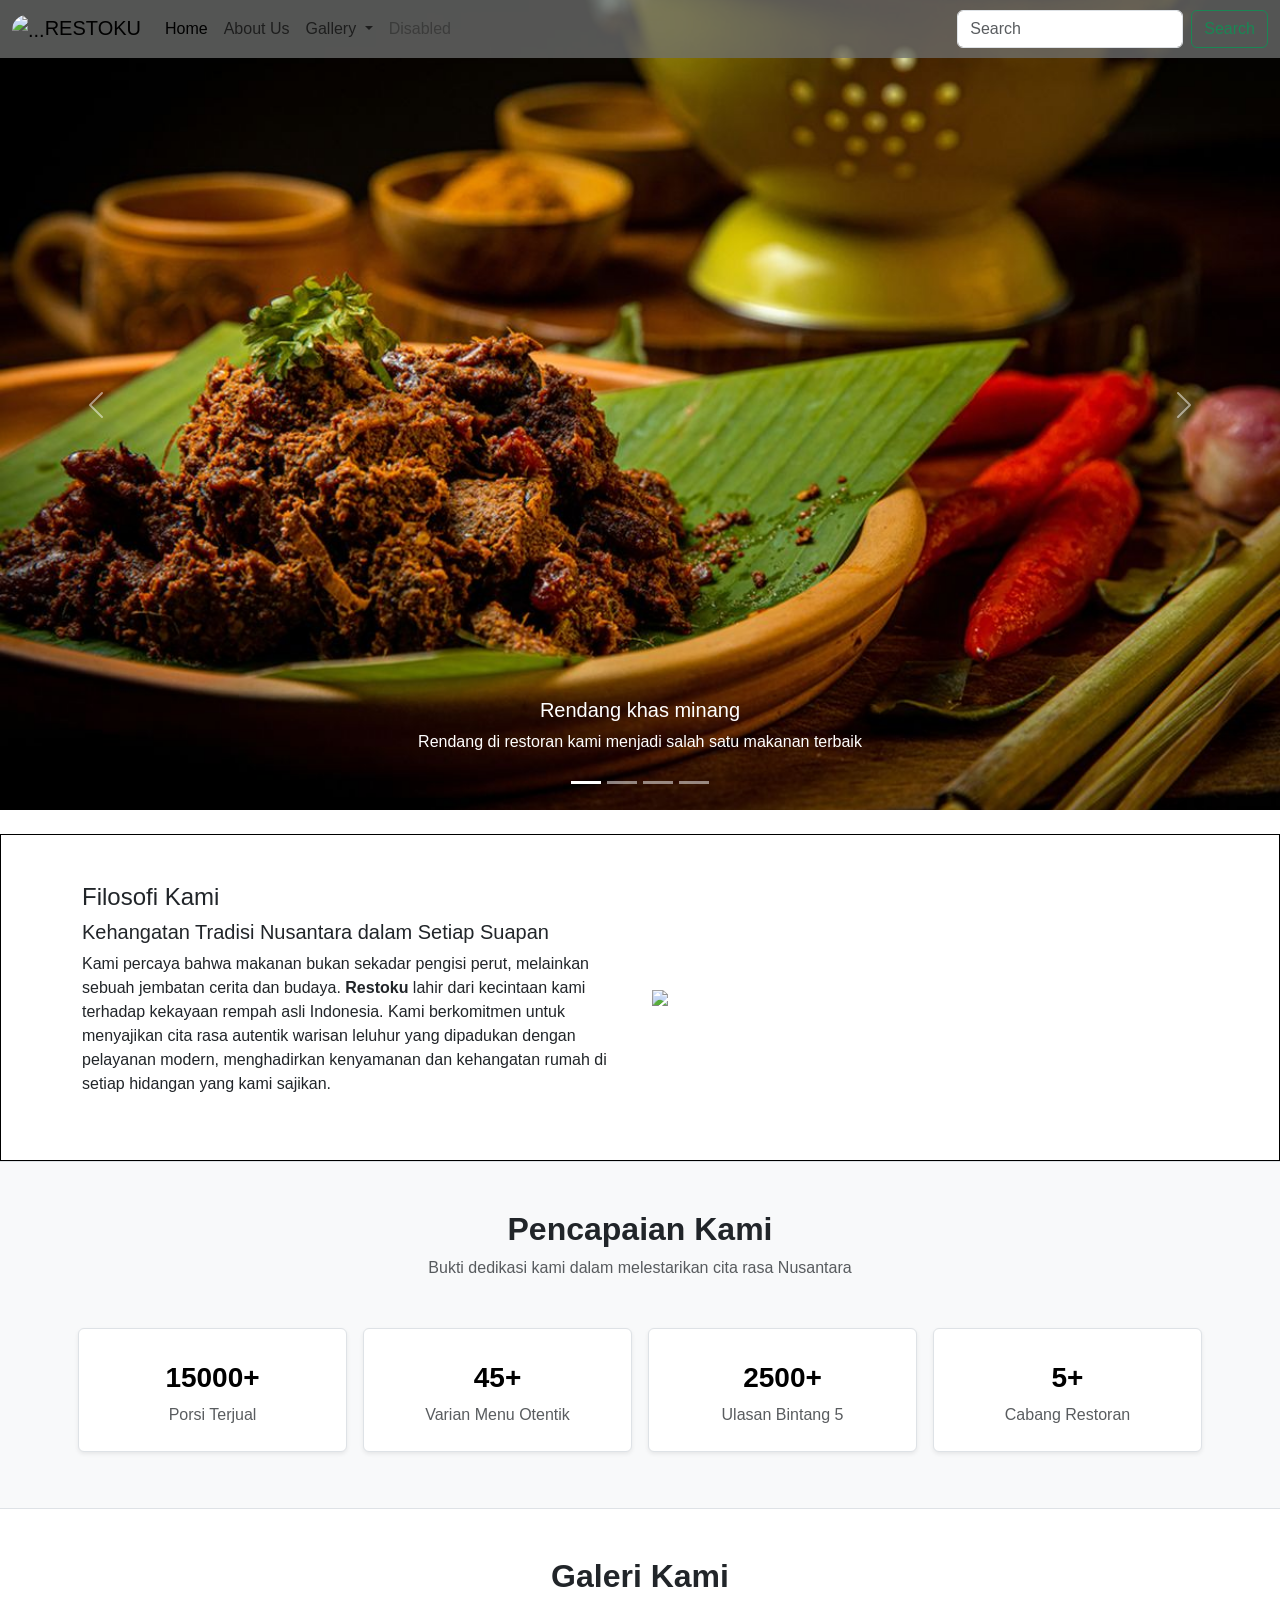
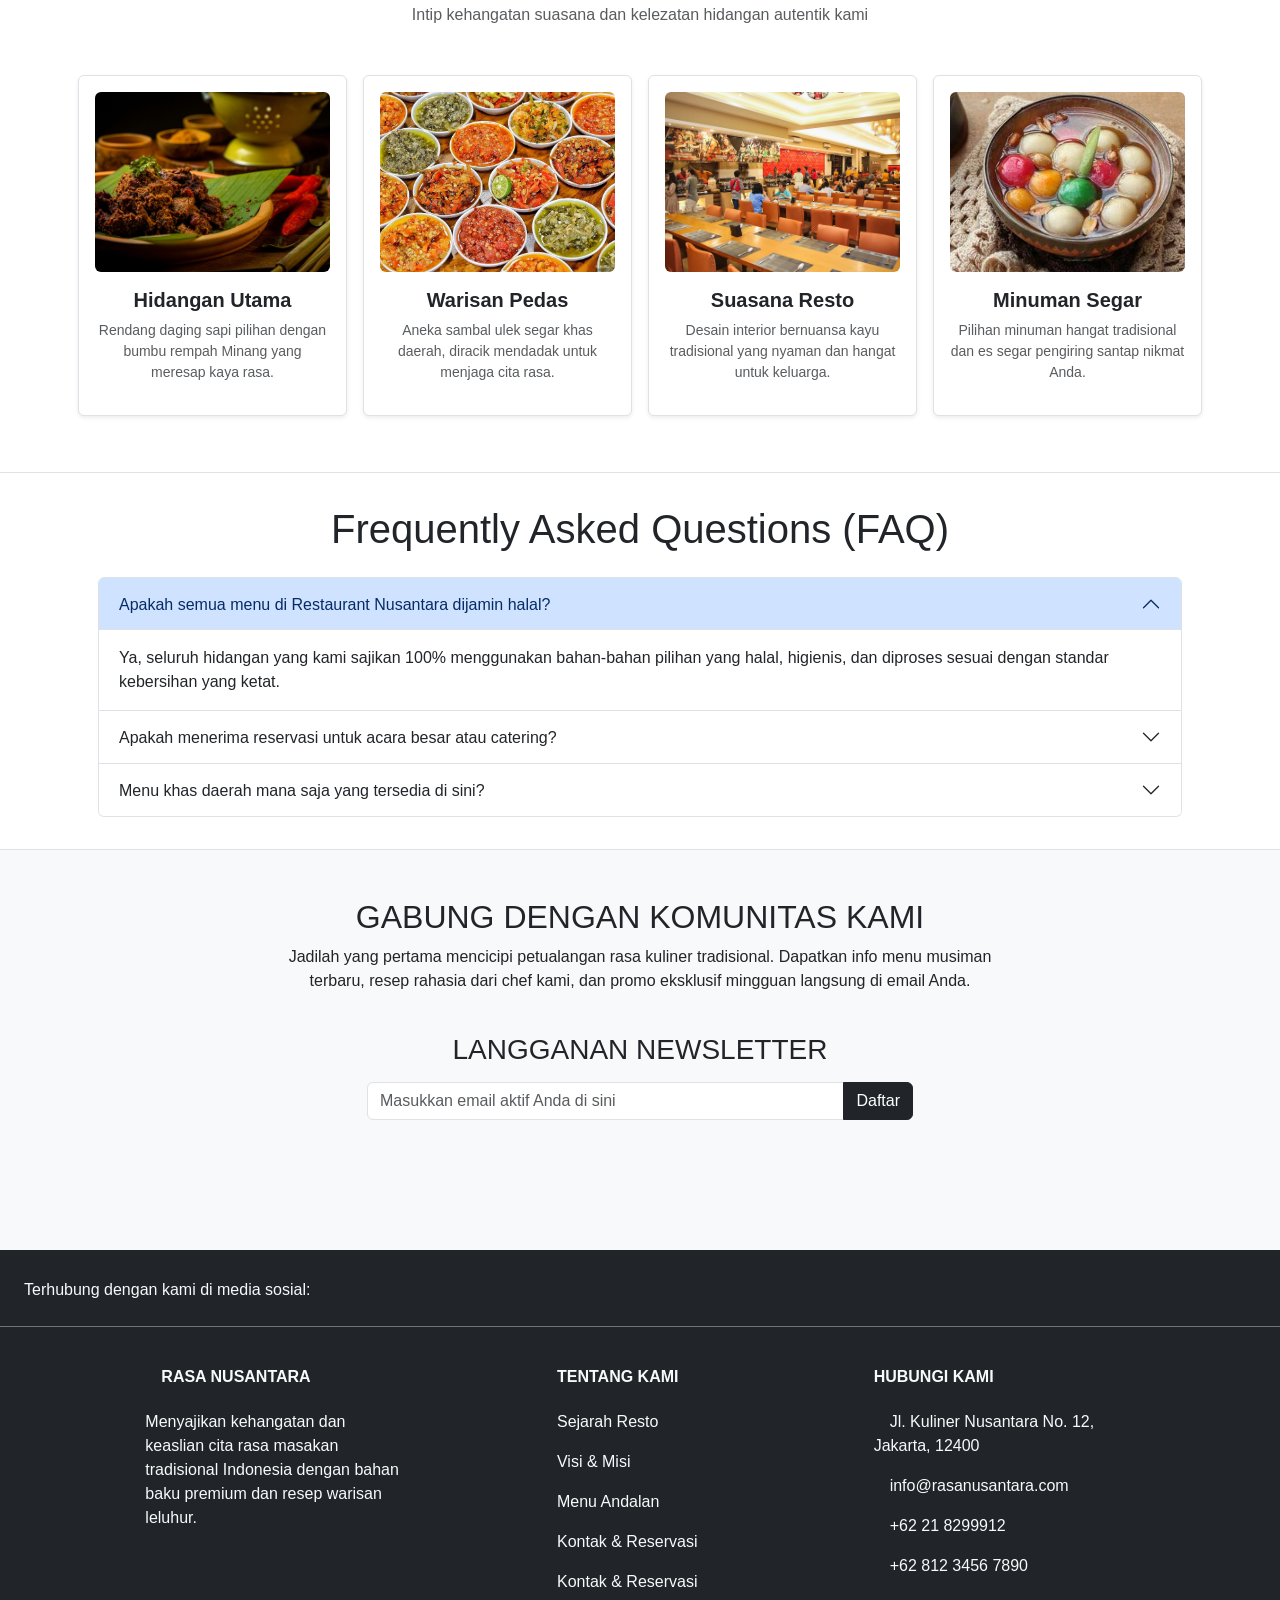
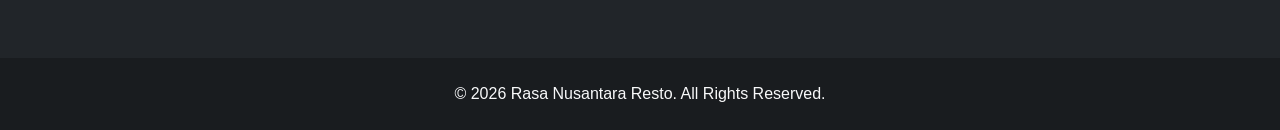
==== commit 6979c435: "add about.html and about-us.html" ====
--- a/Project-CompanyProfile-Bootstrap/index.html
+++ b/Project-CompanyProfile-Bootstrap/index.html
@@ -594,6 +594,9 @@
             <p>
               <a href="contact.html" class="text-reset text-decoration-none">Kontak & Reservasi</a>
             </p>
+            <p>
+              <a href="about-us.html" class="text-reset text-decoration-none">Kontak & Reservasi</a>
+            </p>
           </div>
 
           <!-- Info Kontak -->
